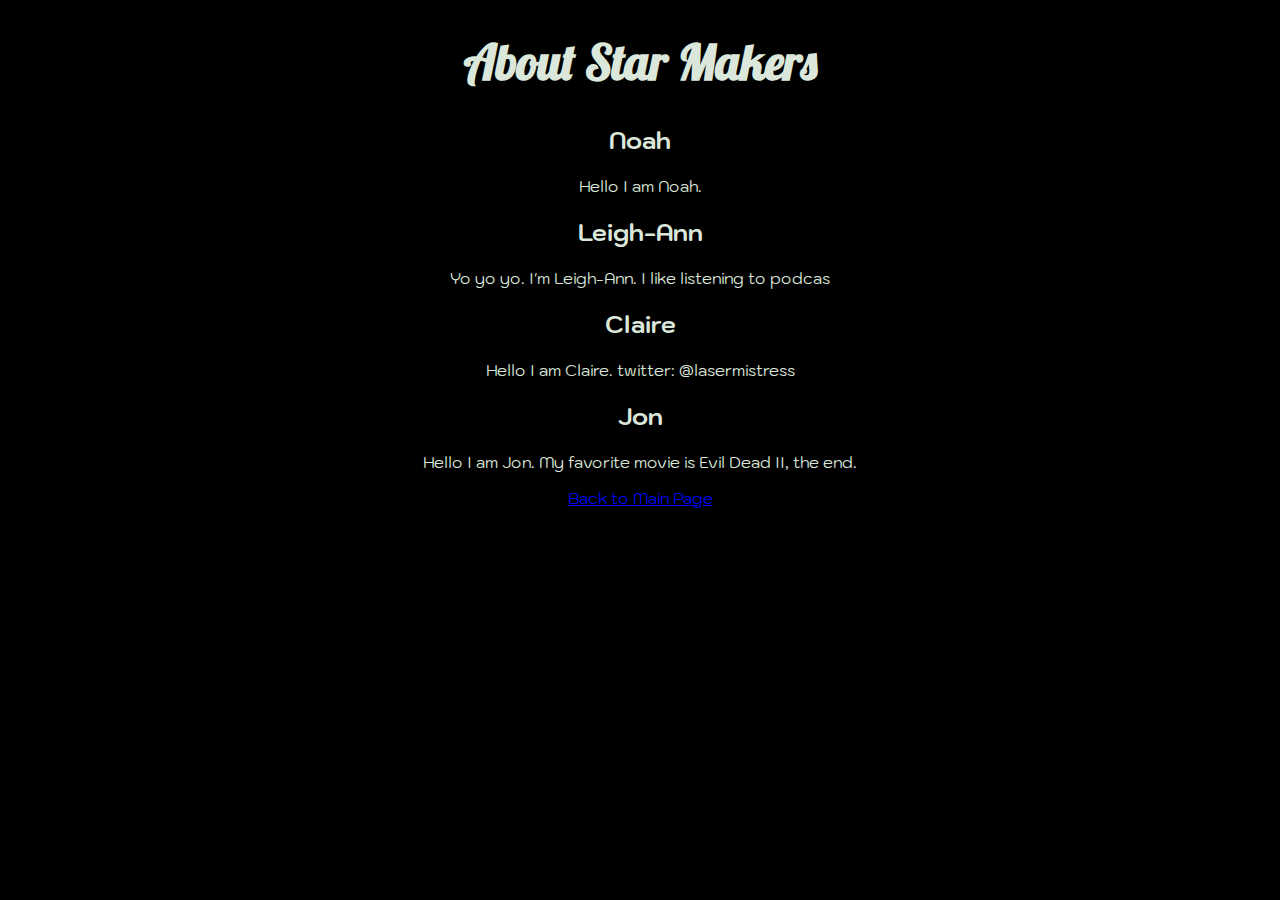
==== about-us.html @ 840e8f9e "Merge pull request #2 from star-bbs/LA" ====
<!DOCTYPE html>
<html lang="en">
<head>
   <meta charset="UTF-8">
   <meta name="viewport" content="width=device-width, initial-scale=1.0">
   <meta http-equiv="X-UA-Compatible" content="ie=edge">
   <link rel="stylesheet" href="./src/index.css">
   <title>About Us</title>
</head>
<body>
   <header>
       <h1>About Star Makers</h1>
   </header>
   <main>
       <h2>Noah</h2>
       <p>
           Hello I am Noah.
       </p>
       <h2>Leigh-Ann</h2>
       <p>
           Yo yo yo. I'm Leigh-Ann. I like listening to podcas
       </p>
       <h2>Claire</h2>
       <p>
           Hello I am Claire. twitter: @lasermistress
       </p>
       <h2 id="jontext">Jon</h2>
       <p>
           Hello I am Jon.  My favorite movie is Evil Dead II, the end.
       </p>
    </main>
    <footer>
            <a href="./index.html">Back to Main Page</a>
   </footer>
</body>
</html>
---- src/index.css ----
@import url('https://fonts.googleapis.com/css?family=Kodchasan|Lobster');

body {
    font-family: 'Kodchasan', sans-serif;
    color: #DBE7DA;
    background-color: black;
    background-image: URL('../assets/background-static2.png');
    background-repeat: no-repeat;
    background-size: 100% 100vh;
    text-align: center;
}

h1 {
    font-family: 'Lobster', cursive;
    font-size: 3em;
}

/* this is our sppech bubble */
.speech-bubble {
    position: relative;
    background: rgba(20, 23, 38, .3);
    border-radius: .4em;
    width: 250px;
    height: 175px;
    display: inline-block;
    font-size: 1.5em;
    padding-top: 50px;
    padding-right: 20px;
    padding-left: 20px;
    margin-bottom: 25px;
    border: solid 1px white;
}

.radio-button {
    font-size: 1.5em;

}

button {
    font-family: 'Lobster', cursive;
    width: 150px;
    height: 50px;
    font-size: 1.2em;
    color: #40545E;
    border-radius: 6px;
    box-shadow: inset 0px 2px 0px 0px rgb(20, 23, 38);
    margin-top: 50px;
}

#constellation-count {
    position: absolute;
    bottom: 75px;
    left: 15px;
}

/* img:hover {
    border-color: #66afe9;
    box-shadow: 0 0 8px rgba(0,255,0, 0.6);
} */

img:hover {
    transform: scale(1.5);
}
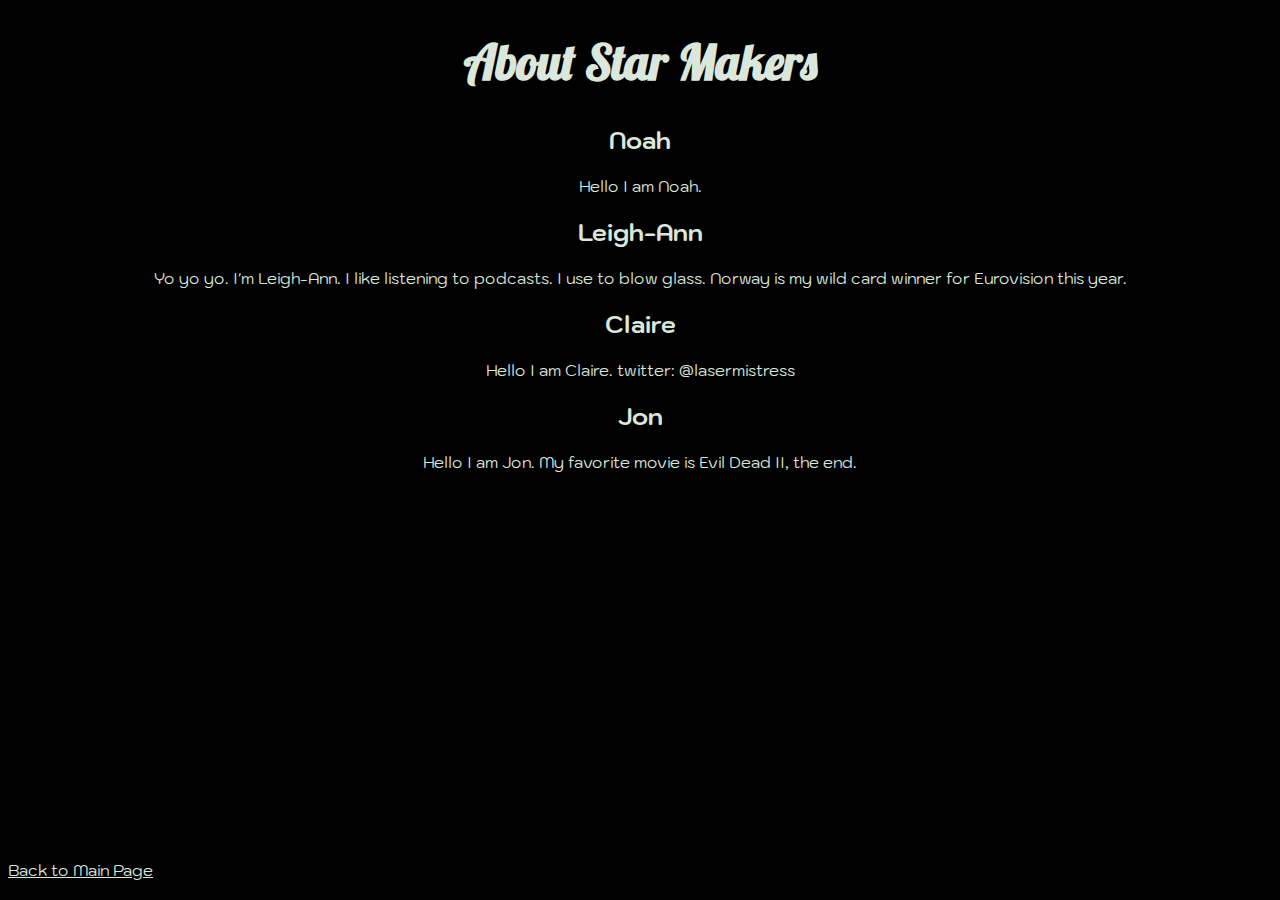
==== commit 3f99725e: "added info to my about me section. edited down data-quest info" ====
--- a/about-us.html
+++ b/about-us.html
@@ -18,7 +18,7 @@
        </p>
        <h2>Leigh-Ann</h2>
        <p>
-           Yo yo yo. I'm Leigh-Ann. I like listening to podcas
+           Yo yo yo. I'm Leigh-Ann. I like listening to podcasts. I use to blow glass. Norway is my wild card winner for Eurovision this year.
        </p>
        <h2>Claire</h2>
        <p>
--- a/src/index.css
+++ b/src/index.css
@@ -5,6 +5,7 @@
     color: #DBE7DA;
     background-color: black;
     background-image: URL('../assets/background-static2.png');
+    background-attachment: fixed;
     background-repeat: no-repeat;
     background-size: 100% 100vh;
     text-align: center;
@@ -15,25 +16,20 @@
     font-size: 3em;
 }
 
-/* this is our sppech bubble */
-.speech-bubble {
+#description {
     position: relative;
-    background: rgba(20, 23, 38, .3);
     border-radius: .4em;
-    width: 250px;
-    height: 175px;
+    width: 500px;
+    height: 250px;
     display: inline-block;
-    font-size: 1.5em;
-    padding-top: 50px;
-    padding-right: 20px;
-    padding-left: 20px;
+    font-size: 1.2em;
+    padding: 20px;
     margin-bottom: 25px;
     border: solid 1px white;
 }
 
 .radio-button {
     font-size: 1.5em;
-
 }
 
 button {
@@ -53,11 +49,28 @@
     left: 15px;
 }
 
-/* img:hover {
-    border-color: #66afe9;
-    box-shadow: 0 0 8px rgba(0,255,0, 0.6);
-} */
+p>img {
+    height: 20px;
+    display: inline-block;
+}
 
 img:hover {
     transform: scale(1.5);
+}
+
+.hidden {
+    display: none;
+}
+
+form {
+    margin-top: 30px;
+}
+
+footer {
+    position: absolute;
+    bottom: 20px;
+}
+
+a {
+    color: #DBE7DA;
 }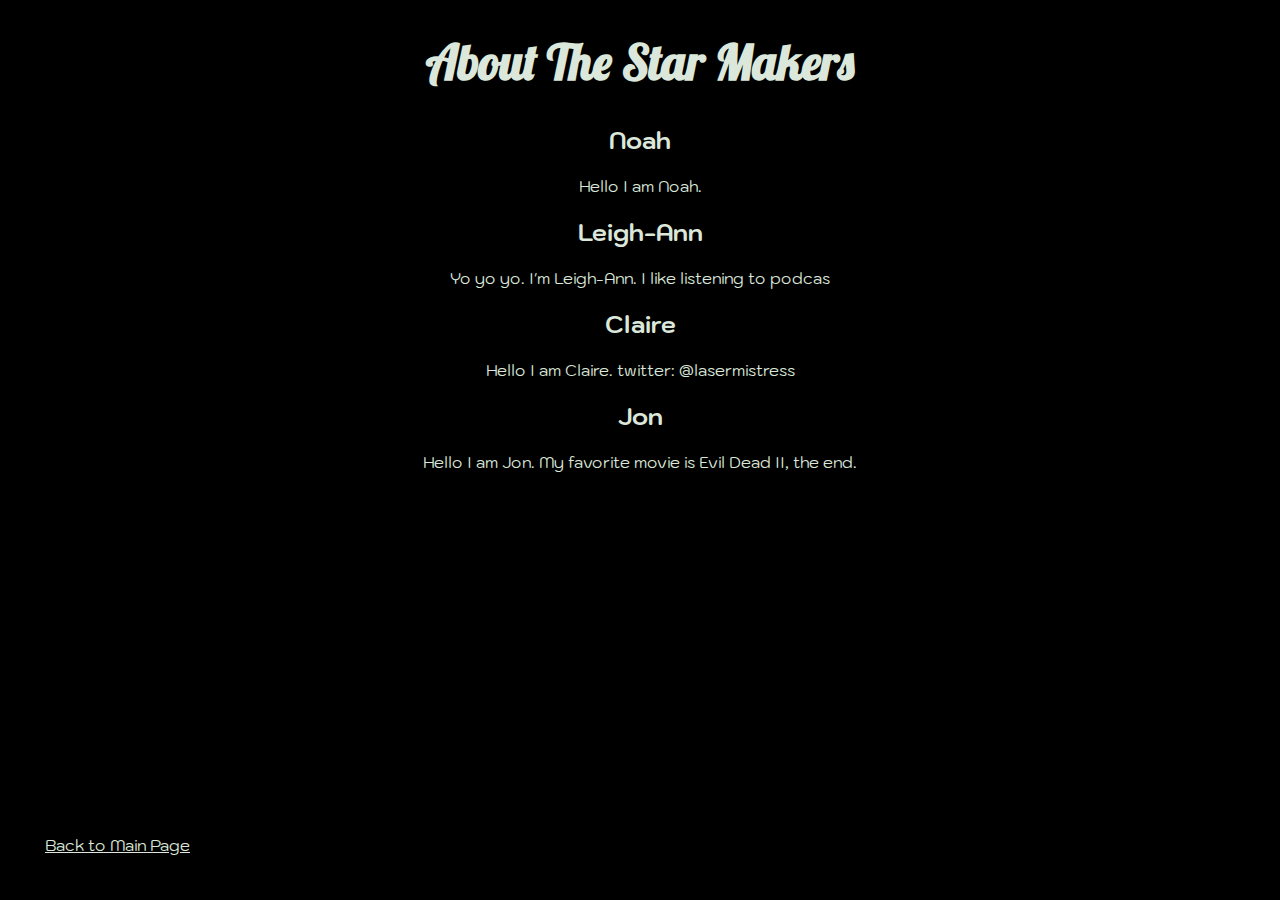
==== commit 7f098d82: "Merge pull request #18 from star-bbs/noah" ====
--- a/about-us.html
+++ b/about-us.html
@@ -9,7 +9,7 @@
 </head>
 <body>
    <header>
-       <h1>About Star Makers</h1>
+       <h1>About The Star Makers</h1>
    </header>
    <main>
        <h2>Noah</h2>
@@ -18,7 +18,7 @@
        </p>
        <h2>Leigh-Ann</h2>
        <p>
-           Yo yo yo. I'm Leigh-Ann. I like listening to podcasts. I use to blow glass. Norway is my wild card winner for Eurovision this year.
+           Yo yo yo. I'm Leigh-Ann. I like listening to podcas
        </p>
        <h2>Claire</h2>
        <p>
--- a/src/index.css
+++ b/src/index.css
@@ -4,7 +4,7 @@
     font-family: 'Kodchasan', sans-serif;
     color: #DBE7DA;
     background-color: black;
-    background-image: URL('../assets/background-static2.png');
+    background-image: URL('../assets/background.jpg');
     background-attachment: fixed;
     background-repeat: no-repeat;
     background-size: 100% 100vh;
@@ -20,12 +20,13 @@
     position: relative;
     border-radius: .4em;
     width: 500px;
-    height: 250px;
+    height: 275px;
     display: inline-block;
     font-size: 1.2em;
     padding: 20px;
     margin-bottom: 25px;
     border: solid 1px white;
+    text-align: center;
 }
 
 .radio-button {
@@ -46,7 +47,7 @@
 #constellation-count {
     position: absolute;
     bottom: 75px;
-    left: 15px;
+    left: 35px;
 }
 
 p>img {
@@ -68,7 +69,8 @@
 
 footer {
     position: absolute;
-    bottom: 20px;
+    bottom: 45px;
+    left: 45px;
 }
 
 a {
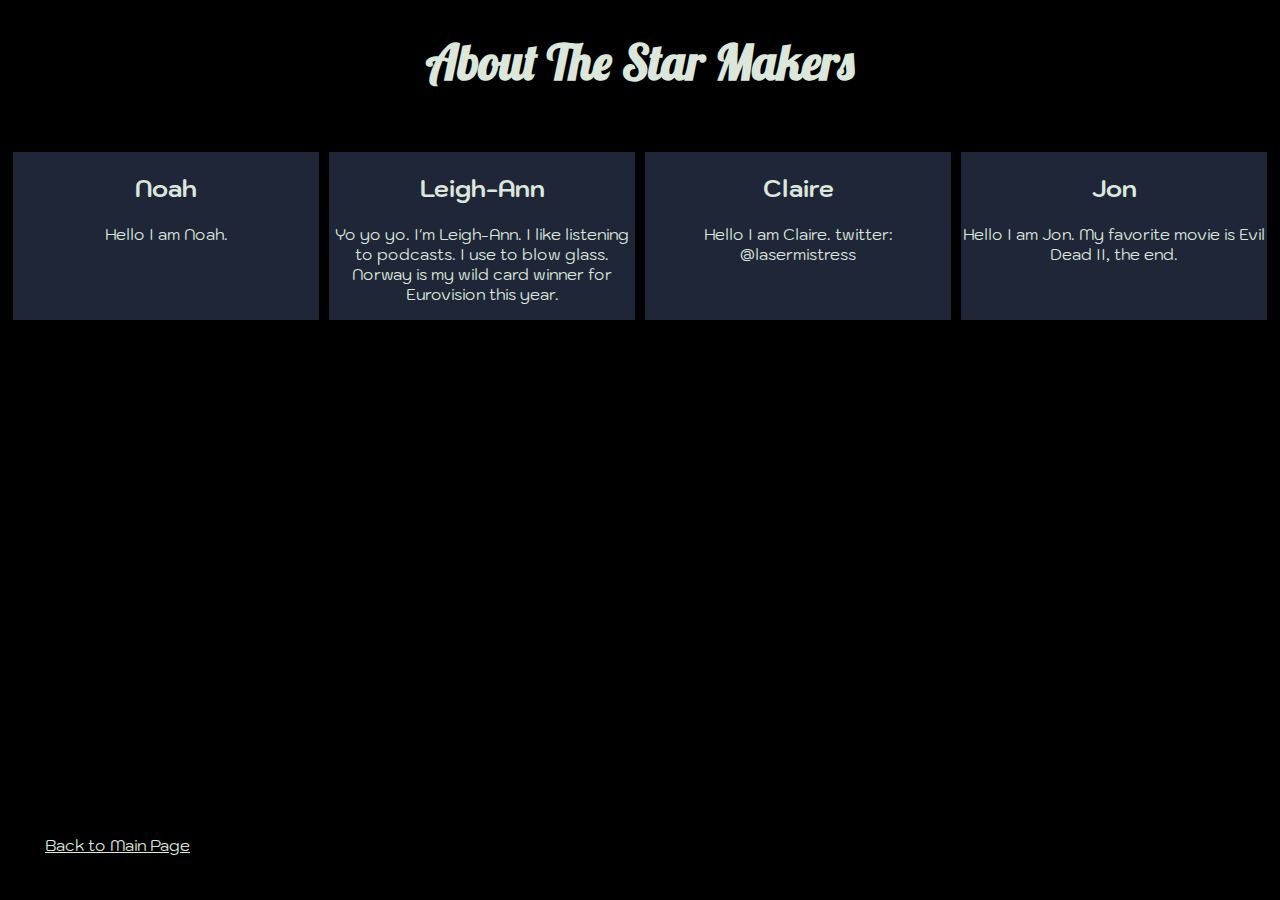
==== commit f5ffa594: "made flexboxes in correct style" ====
--- a/about-us.html
+++ b/about-us.html
@@ -5,29 +5,41 @@
    <meta name="viewport" content="width=device-width, initial-scale=1.0">
    <meta http-equiv="X-UA-Compatible" content="ie=edge">
    <link rel="stylesheet" href="./src/index.css">
+   <link rel="stylesheet" href="./src/home/about-us.css">
    <title>About Us</title>
 </head>
+
 <body>
    <header>
        <h1>About The Star Makers</h1>
    </header>
    <main>
-       <h2>Noah</h2>
-       <p>
-           Hello I am Noah.
-       </p>
-       <h2>Leigh-Ann</h2>
-       <p>
-           Yo yo yo. I'm Leigh-Ann. I like listening to podcas
-       </p>
-       <h2>Claire</h2>
-       <p>
-           Hello I am Claire. twitter: @lasermistress
-       </p>
-       <h2 id="jontext">Jon</h2>
-       <p>
-           Hello I am Jon.  My favorite movie is Evil Dead II, the end.
-       </p>
+        <div class="flex-container">
+            <div>
+                <h2>Noah</h2>
+                <p>
+                Hello I am Noah.
+                </p>
+            </div>
+            <div>
+                <h2>Leigh-Ann</h2>
+                <p>
+                    Yo yo yo. I'm Leigh-Ann. I like listening to podcasts. I use to blow glass. Norway is my wild card winner for Eurovision this year.
+                </p>
+            </div>
+            <div>
+                <h2>Claire</h2>
+                <p>
+                    Hello I am Claire. twitter: @lasermistress
+                </p>
+            </div>
+            <div>
+                <h2>Jon</h2>
+                <p>
+                    Hello I am Jon.  My favorite movie is Evil Dead II, the end.
+                </p>
+            </div>
+        </div>
     </main>
     <footer>
             <a href="./index.html">Back to Main Page</a>
--- a/src/home/about-us.css
+++ b/src/home/about-us.css
@@ -0,0 +1,15 @@
+/* in img we'll set border radius to 100% */
+
+/* format links*/
+
+.flex-container {
+    display: flex;
+    flex-wrap: nowrap;
+    margin-top: 55px;
+}
+.flex-container > div {
+    width: 25%;
+    text-align: center;
+    margin: 5px;
+    background-color: rgba(38, 47, 70, .8);
+}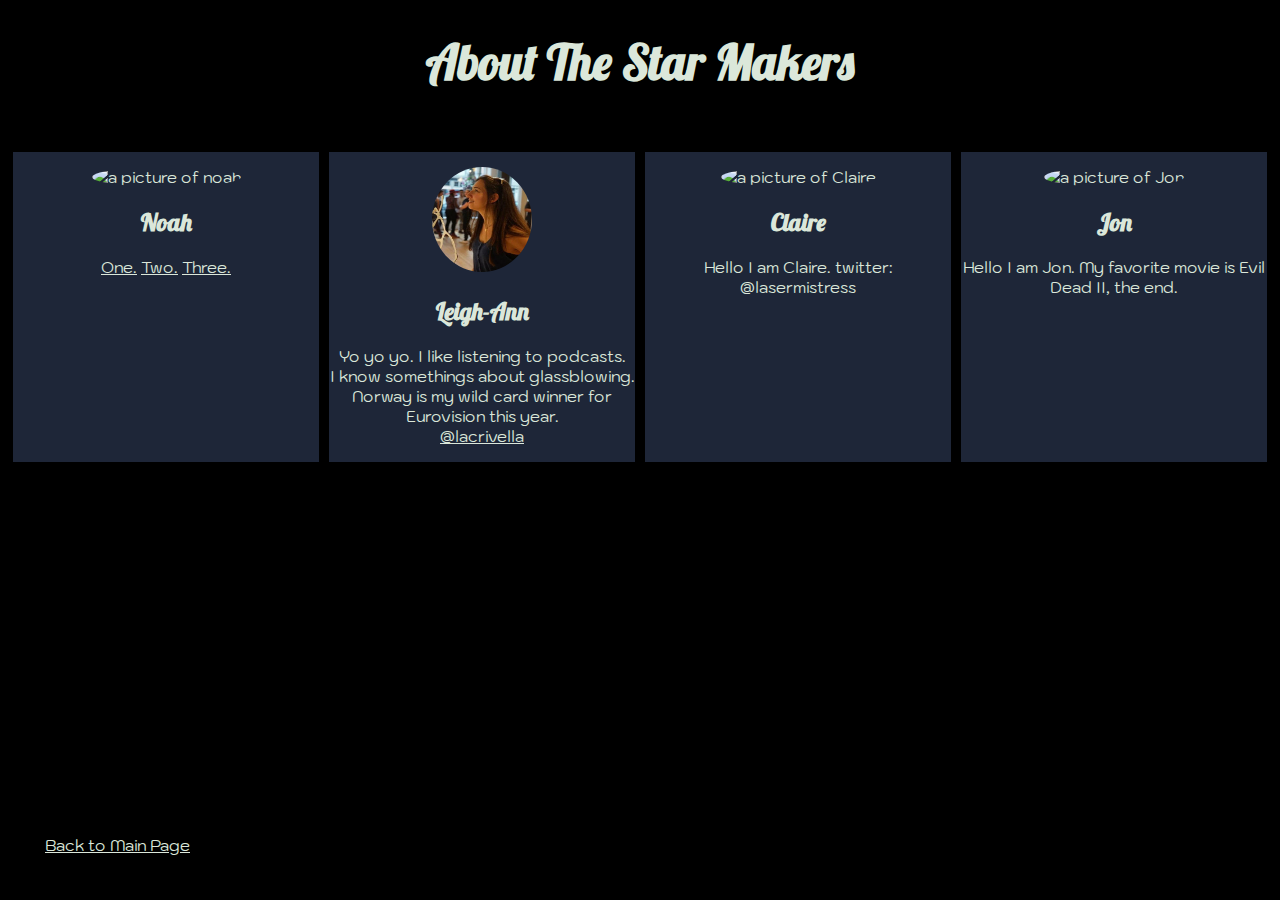
==== commit 4066c756: "Merge pull request #22 from star-bbs/LA" ====
--- a/about-us.html
+++ b/about-us.html
@@ -16,24 +16,33 @@
    <main>
         <div class="flex-container">
             <div>
+                <img class="photo" src="./assets/img_20181213_134707_20190516194257662.jpg" alt="a picture of noah">
                 <h2>Noah</h2>
                 <p>
-                Hello I am Noah.
+                    <a href="http://reductress.com/post/5-signs-hes-too-into-you-keeping-in-mind-hes-a-dog/">One.</a>
+                    <a href="http://reductress.com/post/quiz-is-he-a-great-listener-or-just-a-cpr-training-torso/">Two.</a>
+                    <a href="http://the-toast.net/2016/05/12/everything-whats-wrong-of-possums-its-all-of-them/">Three.</a>
                 </p>
             </div>
             <div>
+                <img class="photo" src="./assets/leighann.jpg" alt="a picture of Leigh-Ann">
                 <h2>Leigh-Ann</h2>
                 <p>
-                    Yo yo yo. I'm Leigh-Ann. I like listening to podcasts. I use to blow glass. Norway is my wild card winner for Eurovision this year.
+                    Yo yo yo. I like listening to podcasts.<br> 
+                    I know somethings about glassblowing.<br> 
+                    Norway is my wild card winner for Eurovision this year. <br>
+                    <a href="https://www.linkedin.com/in/lacrivella/">@lacrivella</a>
                 </p>
             </div>
             <div>
+                <img class="photo" src="" alt="a picture of Claire">
                 <h2>Claire</h2>
                 <p>
                     Hello I am Claire. twitter: @lasermistress
                 </p>
             </div>
             <div>
+                <img class="photo" src="" alt="a picture of Jon">
                 <h2>Jon</h2>
                 <p>
                     Hello I am Jon.  My favorite movie is Evil Dead II, the end.
--- a/src/home/about-us.css
+++ b/src/home/about-us.css
@@ -1,4 +1,10 @@
 /* in img we'll set border radius to 100% */
+.photo {
+    height: 105px;
+    width: 100px;
+    border-radius: 100%;
+    margin-top: 15px;
+}
 
 /* format links*/
 
@@ -7,9 +13,19 @@
     flex-wrap: nowrap;
     margin-top: 55px;
 }
+
 .flex-container > div {
     width: 25%;
     text-align: center;
     margin: 5px;
     background-color: rgba(38, 47, 70, .8);
-}+}
+
+img:hover {
+    transform: none;
+}
+
+h2 {
+    font-family: 'Lobster', cursive;
+}
+
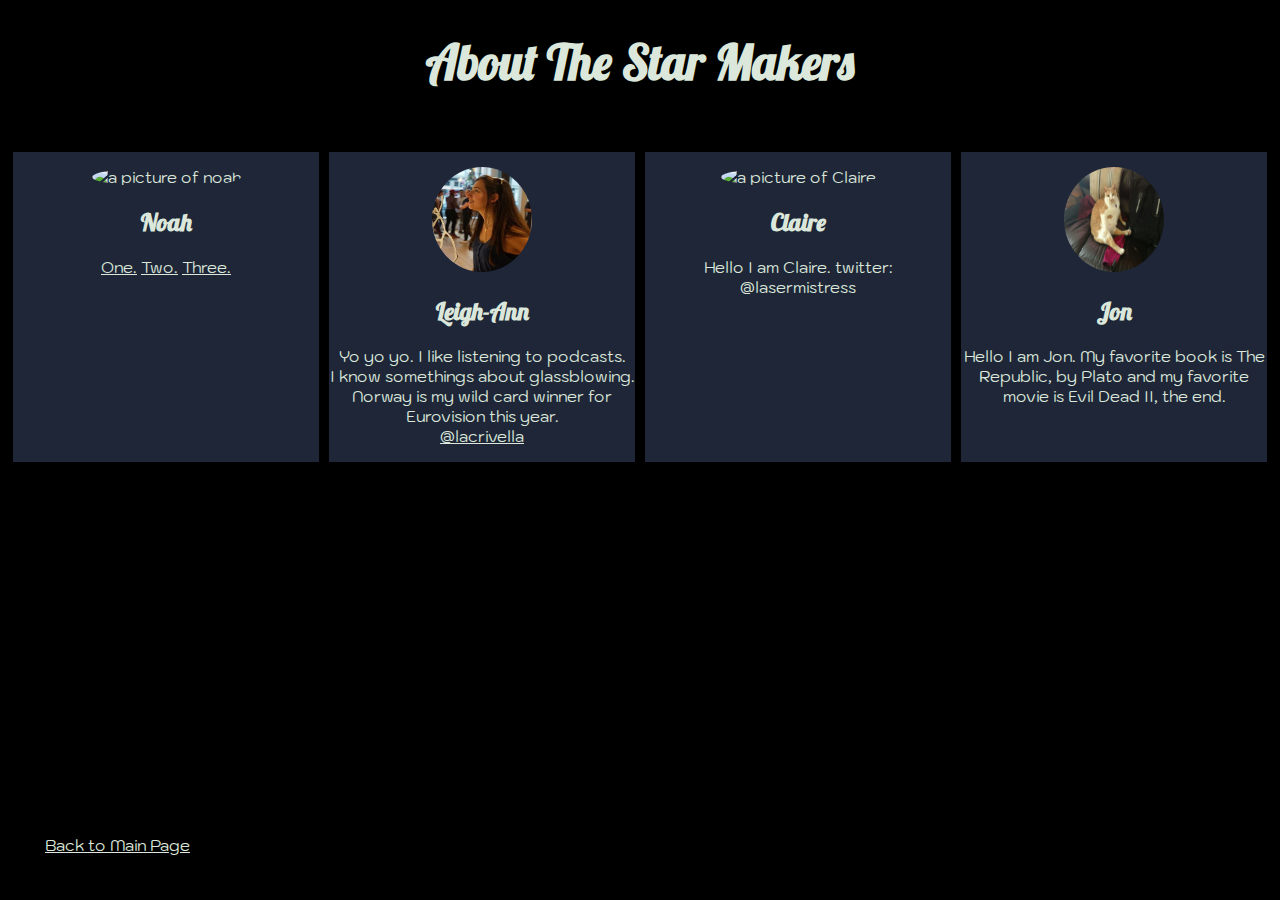
==== commit 0104fe68: "added pic and modified bio" ====
--- a/about-us.html
+++ b/about-us.html
@@ -35,17 +35,18 @@
                 </p>
             </div>
             <div>
-                <img class="photo" src="" alt="a picture of Claire">
+                <img class="photo" src="./assets/claire.jpg" alt="a picture of Claire">
                 <h2>Claire</h2>
                 <p>
                     Hello I am Claire. twitter: @lasermistress
                 </p>
             </div>
             <div>
-                <img class="photo" src="" alt="a picture of Jon">
+                <img class="photo" src="./assets/jon.jpg" alt="a picture of Jon">
                 <h2>Jon</h2>
                 <p>
-                    Hello I am Jon.  My favorite movie is Evil Dead II, the end.
+                    Hello I am Jon.  My favorite book is The Republic, by Plato and my 
+                    favorite movie is Evil Dead II, the end.
                 </p>
             </div>
         </div>
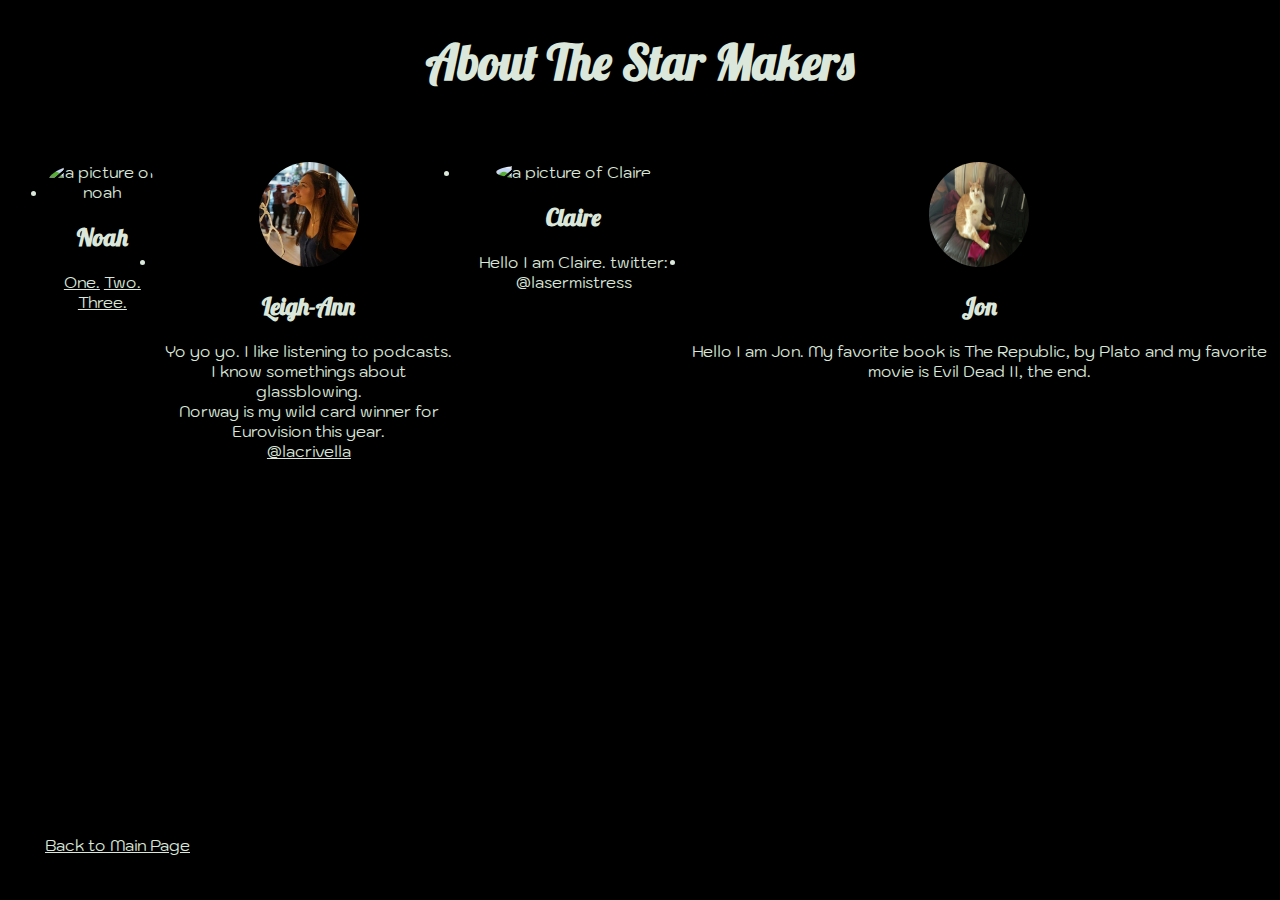
==== commit 2313e088: "Merge b9b42268ada68bed74b4ab40bfb6cfdb839550e4 into 9dee8e694fafd6e3188ab8a07230cd24dad508a0" ====
--- a/about-us.html
+++ b/about-us.html
@@ -14,8 +14,9 @@
        <h1>About The Star Makers</h1>
    </header>
    <main>
-        <div class="flex-container">
-            <div>
+        <!-- it's a list of people -->
+        <ul class="flex-container">
+            <li>
                 <img class="photo" src="./assets/img_20181213_134707_20190516194257662.jpg" alt="a picture of noah">
                 <h2>Noah</h2>
                 <p>
@@ -23,8 +24,8 @@
                     <a href="http://reductress.com/post/quiz-is-he-a-great-listener-or-just-a-cpr-training-torso/">Two.</a>
                     <a href="http://the-toast.net/2016/05/12/everything-whats-wrong-of-possums-its-all-of-them/">Three.</a>
                 </p>
-            </div>
-            <div>
+            </li>
+            <li>
                 <img class="photo" src="./assets/leighann.jpg" alt="a picture of Leigh-Ann">
                 <h2>Leigh-Ann</h2>
                 <p>
@@ -33,26 +34,26 @@
                     Norway is my wild card winner for Eurovision this year. <br>
                     <a href="https://www.linkedin.com/in/lacrivella/">@lacrivella</a>
                 </p>
-            </div>
-            <div>
+            </li>
+            <li>
                 <img class="photo" src="./assets/claire.jpg" alt="a picture of Claire">
                 <h2>Claire</h2>
                 <p>
                     Hello I am Claire. twitter: @lasermistress
                 </p>
-            </div>
-            <div>
+            </li>
+            <li>
                 <img class="photo" src="./assets/jon.jpg" alt="a picture of Jon">
                 <h2>Jon</h2>
                 <p>
                     Hello I am Jon.  My favorite book is The Republic, by Plato and my 
                     favorite movie is Evil Dead II, the end.
                 </p>
-            </div>
-        </div>
+            </li>
+        </ul>
     </main>
     <footer>
-            <a href="./index.html">Back to Main Page</a>
+        <a href="./index.html">Back to Main Page</a>
    </footer>
 </body>
 </html>